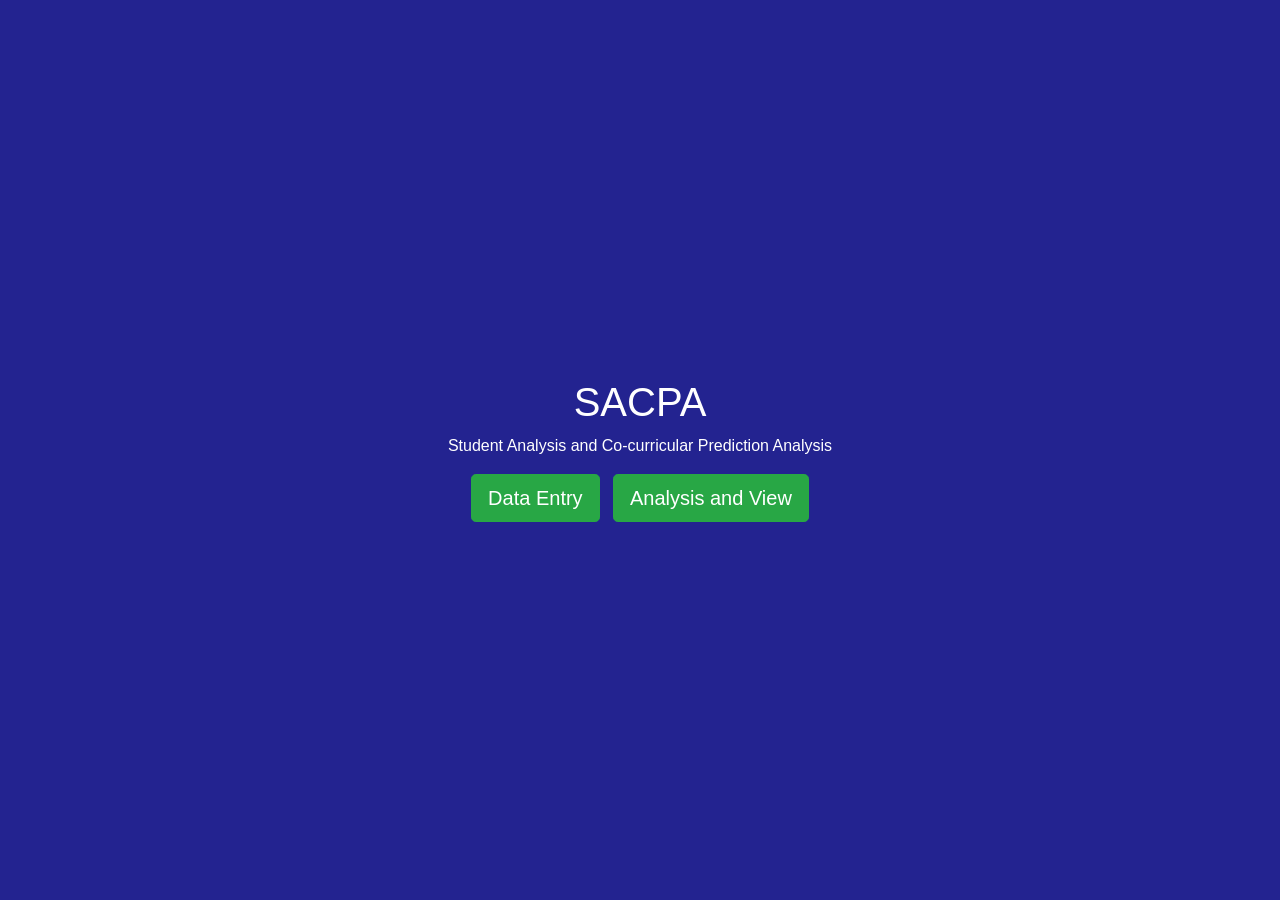
==== index.html @ 422042eb "Add files via upload" ====
<!DOCTYPE html>
<html>
<head>
	<title>Index</title>
	<title>SACPA 1.0</title>
	<meta charset="utf-8">
	<meta name="viewport" content="width=device-width, initial-scale=1">
	<link rel="stylesheet" href="https://maxcdn.bootstrapcdn.com/bootstrap/4.1.3/css/bootstrap.min.css">
	<script src="https://ajax.googleapis.com/ajax/libs/jquery/3.3.1/jquery.min.js"></script>
	<script src="https://cdnjs.cloudflare.com/ajax/libs/popper.js/1.14.3/umd/popper.min.js"></script>
	<script src="https://maxcdn.bootstrapcdn.com/bootstrap/4.1.3/js/bootstrap.min.js"></script>

	<style type="text/css">
	.jumbotron {
		background-color: #232390;
		color: #fff;
		padding: 100px 25px;
		min-height: 100%;  /* Fallback for browsers do NOT support vh unit */
		min-height: 100vh; /* These two lines are counted as one 🙂       */
		display: flex;
		align-items: center;
	}

	.input-group
	{
		
		margin-right: auto;
		margin-left: auto;
	}

</style>
</head>

<body>
	<div class="jumbotron text-center m-0 rounded-0">
		<div class="container">
			<h1>SACPA</h1> 
			<p>Student Analysis and Co-curricular Prediction Analysis</p> 
			<form class="form-inline">
				<div class="input-group">
					<button type="button" onclick="location.href='data_entry.html';" class="btn btn-success btn-lg" >Data Entry</button>
					&nbsp &nbsp
					<button type="button" onclick="location.href='analysis_page.html';" class="btn btn-success btn-lg" >Analysis and View</button>
				</div>
			</form>
		</div>
	</div>

</body>

</html>
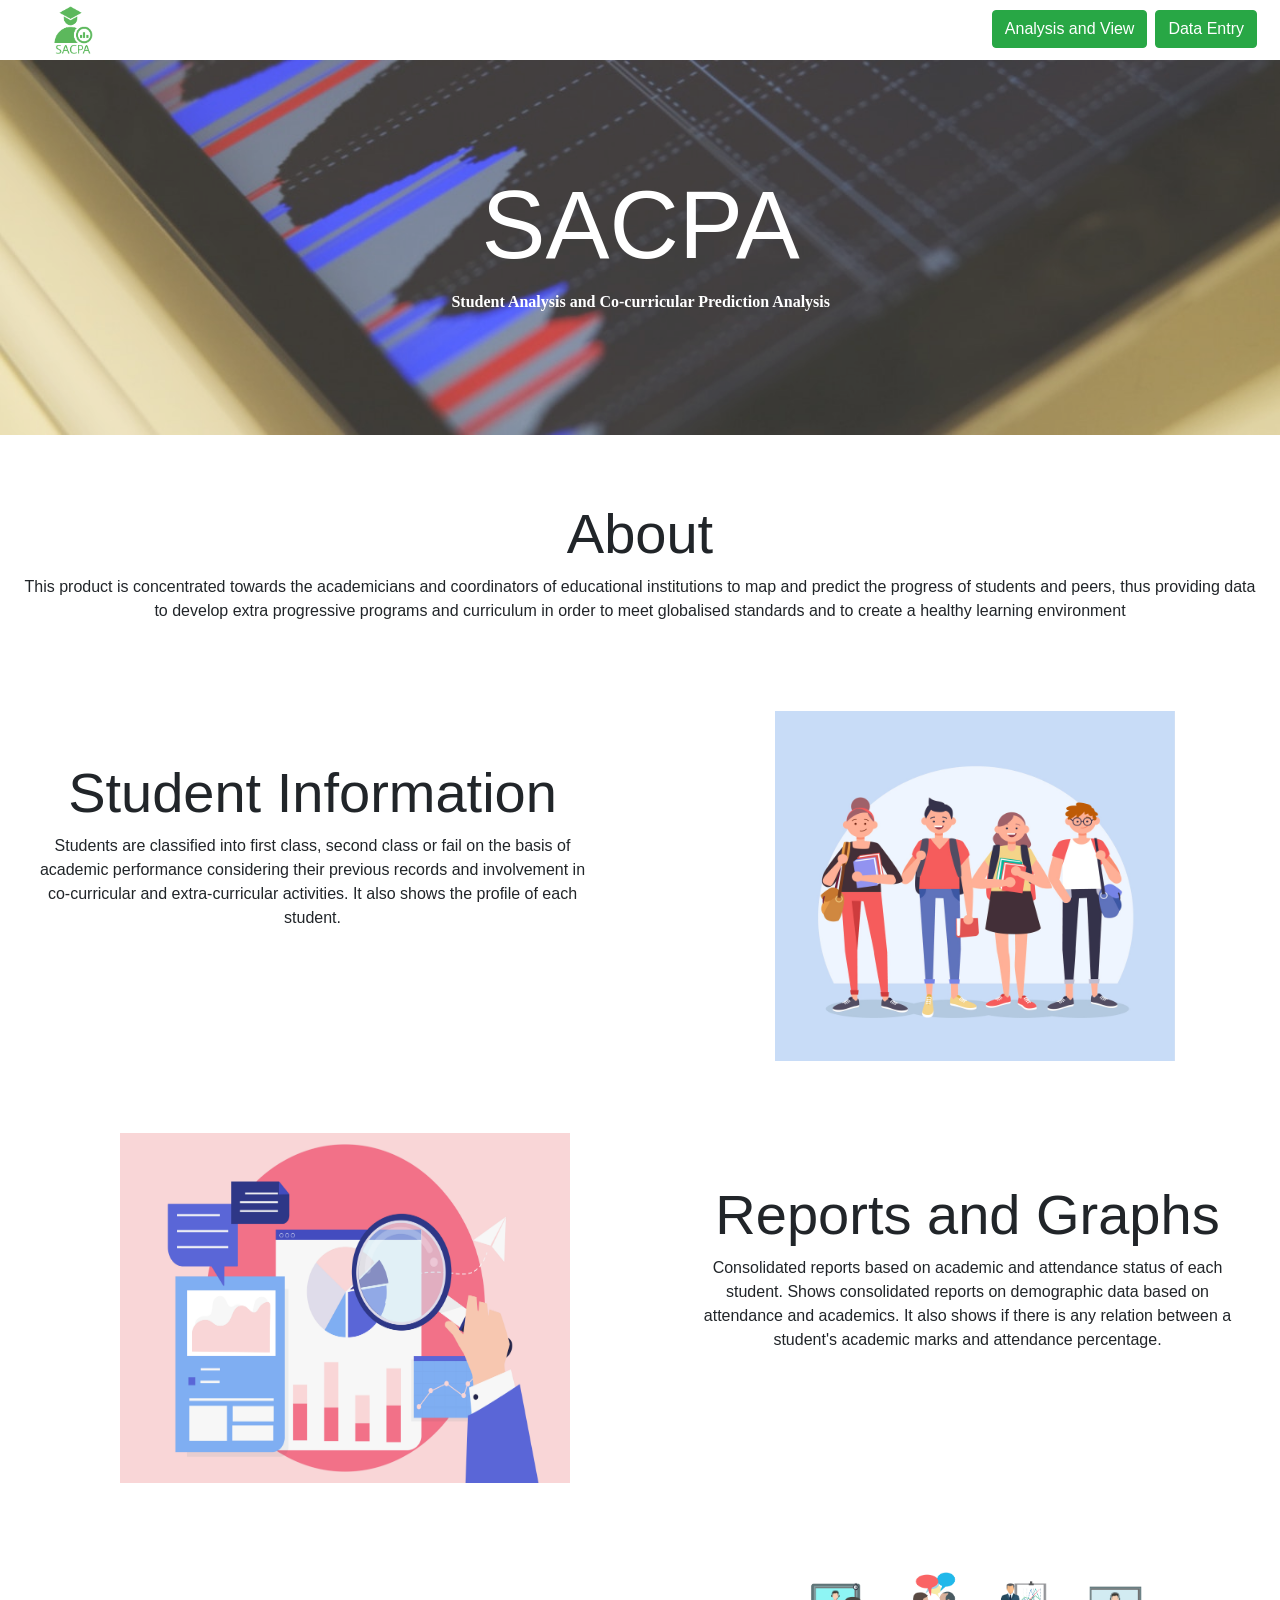
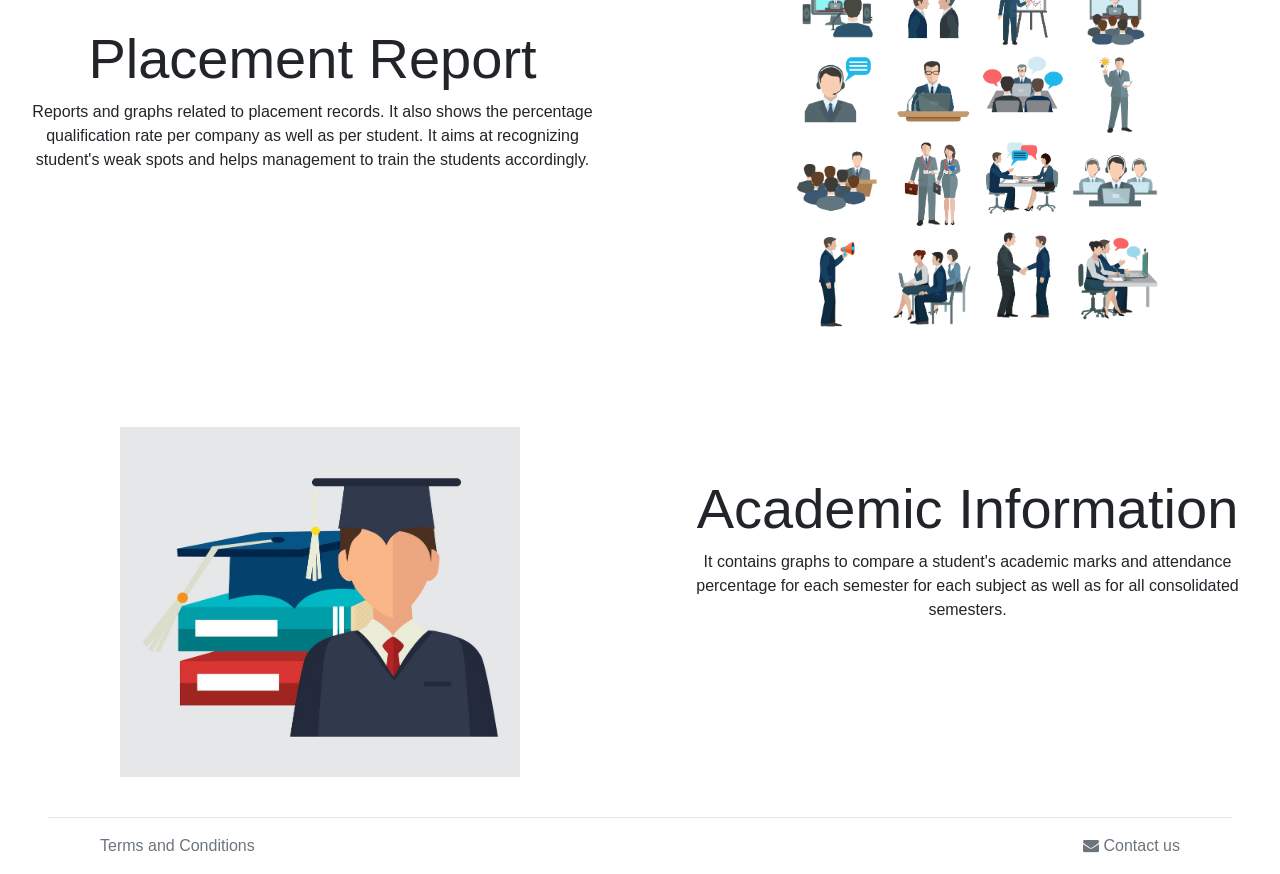
==== commit 6ed300e1: "Add files via upload" ====
--- a/index.html
+++ b/index.html
@@ -1,51 +1,127 @@
 <!DOCTYPE html>
 <html>
 <head>
-	<title>Index</title>
-	<title>SACPA 1.0</title>
+	<title>Home Page</title>
 	<meta charset="utf-8">
 	<meta name="viewport" content="width=device-width, initial-scale=1">
 	<link rel="stylesheet" href="https://maxcdn.bootstrapcdn.com/bootstrap/4.1.3/css/bootstrap.min.css">
+	<!-- <link href="//netdna.bootstrapcdn.com/bootstrap/3.0.0/css/bootstrap-glyphicons.css" rel="stylesheet"> -->
+	<link rel="stylesheet" href="https://cdnjs.cloudflare.com/ajax/libs/font-awesome/4.7.0/css/font-awesome.min.css">
+
 	<script src="https://ajax.googleapis.com/ajax/libs/jquery/3.3.1/jquery.min.js"></script>
 	<script src="https://cdnjs.cloudflare.com/ajax/libs/popper.js/1.14.3/umd/popper.min.js"></script>
 	<script src="https://maxcdn.bootstrapcdn.com/bootstrap/4.1.3/js/bootstrap.min.js"></script>
-
 	<style type="text/css">
-	.jumbotron {
-		background-color: #232390;
-		color: #fff;
-		padding: 100px 25px;
-		min-height: 100%;  /* Fallback for browsers do NOT support vh unit */
-		min-height: 100vh; /* These two lines are counted as one 🙂       */
-		display: flex;
-		align-items: center;
+	.sticky-offset
+	{
+		top: 56px;
 	}
 
-	.input-group
+	.about
 	{
-		
-		margin-right: auto;
-		margin-left: auto;
+		position: relative;
 	}
 
+	.text-block
+	{
+		position: absolute;
+		bottom: 20px;
+		right: 20px;
+		/*background-color: #262626;*/
+		color: white;
+		padding-left: 20px;
+		padding-right: 430px;
+		padding-bottom: 150px;
+		text-align: center;
+
+	}
 </style>
 </head>
 
 <body>
-	<div class="jumbotron text-center m-0 rounded-0">
-		<div class="container">
-			<h1>SACPA</h1> 
-			<p>Student Analysis and Co-curricular Prediction Analysis</p> 
-			<form class="form-inline">
-				<div class="input-group">
-					<button type="button" onclick="location.href='data_entry.html';" class="btn btn-success btn-lg" >Data Entry</button>
-					&nbsp &nbsp
-					<button type="button" onclick="location.href='analysis_page.html';" class="btn btn-success btn-lg" >Analysis and View</button>
+	<div class="container-fluid" style="overflow-y: hidden; overflow-x: hidden; padding-bottom: 0px; padding-top: 0px; padding-left: 0px; padding-right: 0px;">
+		<nav class="navbar navbar-expand-lg justify-content-between sticky-top sticky-offset shadow-sm p-1" style="position: fixed;width: 100%;top: 0; background-color: #ffffff;">
+			
+				<div class="navbar-header col-md-6">
+					<a href="index.html">
+						<img src="logo_green.png" alt="SACPA" height="50px"/>
+					</a>
 				</div>
-			</form>
+				<div class="col-md-6">
+					<button type="button" class="btn btn-success m-1" style="float: right;" onclick="location.href='data_entry.html';">Data Entry</button> 
+					<button type="button" class="btn btn-success m-1" style="float: right;" onclick="location.href='analysis_page.html';">Analysis and View</button>
+				</div>
+			
+		</nav>
+		<div style="padding-top: 60px; height: 500px;" class="about">
+			<img src="stats.jpeg" alt="Cover Photo" style="width: 100%; vertical-align: middle; opacity: 0.8;">
+			<div class="text-block">
+				<h1 class="display-1"><strong>SACPA</strong></h1>
+				<p style="font-family: Georgia, serif;"><strong>Student Analysis and Co-curricular Prediction Analysis</strong></p>
+			</div>
+		</div>
+		<!-- <br> -->
+
+		<div style="text-align: center;" class="pl-3 pr-3">
+			<h3 class="display-4">About</h3>
+			<p>This product is concentrated towards the academicians and coordinators of educational institutions to map and predict the progress of students and peers, thus providing data to develop extra progressive programs and curriculum in order to meet globalised standards and to create a healthy learning environment</p>
+		</div>
+		<br><br><br>
+		
+		<div class="row">
+			<div class="col-md-6 p-5" style="text-align: center;">
+				<h4 class="display-4">Student Information</h4>
+				<p>Students are classified into first class, second class or fail on the basis of academic performance considering their previous records and involvement in co-curricular and extra-curricular activities. It also shows the profile of each student.</p>
+			</div>
+			<div class="col-md-6">
+				<img src="homepage_student.jpg" class="shadow" style="width: 400px; height: 350px; margin-left: 120px;">
+			</div>
+		</div>
+		<!-- <hr> -->
+		<br><br><br>
+		<div class="row">
+			<div class="col-md-6">
+				<img src="reports.jpg" class="shadow" style="width: 450px; height: 350px; margin-left: 120px;">
+			</div>
+			<div class="col-md-6 p-5" style="text-align: center;">
+				<h4 class="display-4">Reports and Graphs</h4>
+				<p>Consolidated reports based on academic and attendance status of each student. Shows consolidated reports on demographic data based on attendance and academics. It also shows if there is any relation between a student's academic marks and attendance percentage. </p>
+			</div>
+		</div>
+		<!-- <hr> -->
+		<br><br><br>
+		<div class="row">
+			<div class="col-md-6" style="text-align: center;padding-top: 70px; padding-left: 30px; padding-right:30px ; padding-bottom:30px; ">
+				<h4 class="display-4">Placement Report</h4>
+				<p>Reports and graphs related to placement records. It also shows the percentage qualification rate per company as well as per student. It aims at recognizing student's weak spots and helps management to train the students accordingly.</p>
+			</div>
+			<div class="col-md-6">
+				<img src="homepage_placement.jpg" class="shadow" style="width: 400px; height: 400px; margin-left: 120px;">
+			</div>
+			
+		</div>
+		<!-- <hr> -->
+		<br><br><br>
+		<div class="row">
+			<div class="col-md-6">
+				<img src="academic.jpg" class="shadow" style="width: 400px; height: 350px; margin-left: 120px; ">
+			</div>
+			<div class="col-md-6 p-5" style="text-align: center; padding-top: 70px; padding-left: 30px; padding-right:30px ; padding-bottom:30px;">
+				<h4 class="display-4">Academic Information</h4>
+				<p>It contains graphs to compare a student's academic marks and attendance percentage for each semester for each subject as well as for all consolidated semesters.</p>
+			</div>
+		</div>
+		<br>
+		<hr class="ml-5 mr-5">
+		<div class="row" style="padding-left: 100px;">
+			<p class="text-muted col-md-6">Terms and Conditions</p>
+			<div class="col-md-6">
+				<p class="text-muted" style="float: right; padding-right: 100px;"><i class="fa fa-envelope"></i>&nbsp;Contact us</p>
+				<!-- <button type="button" class="btn btn-default btn-sm">
+          			<span class="glyphicon glyphicon-envelope"></span> Envelope 
+        		</button> -->
+			</div>
 		</div>
 	</div>
-
 </body>
-
 </html>
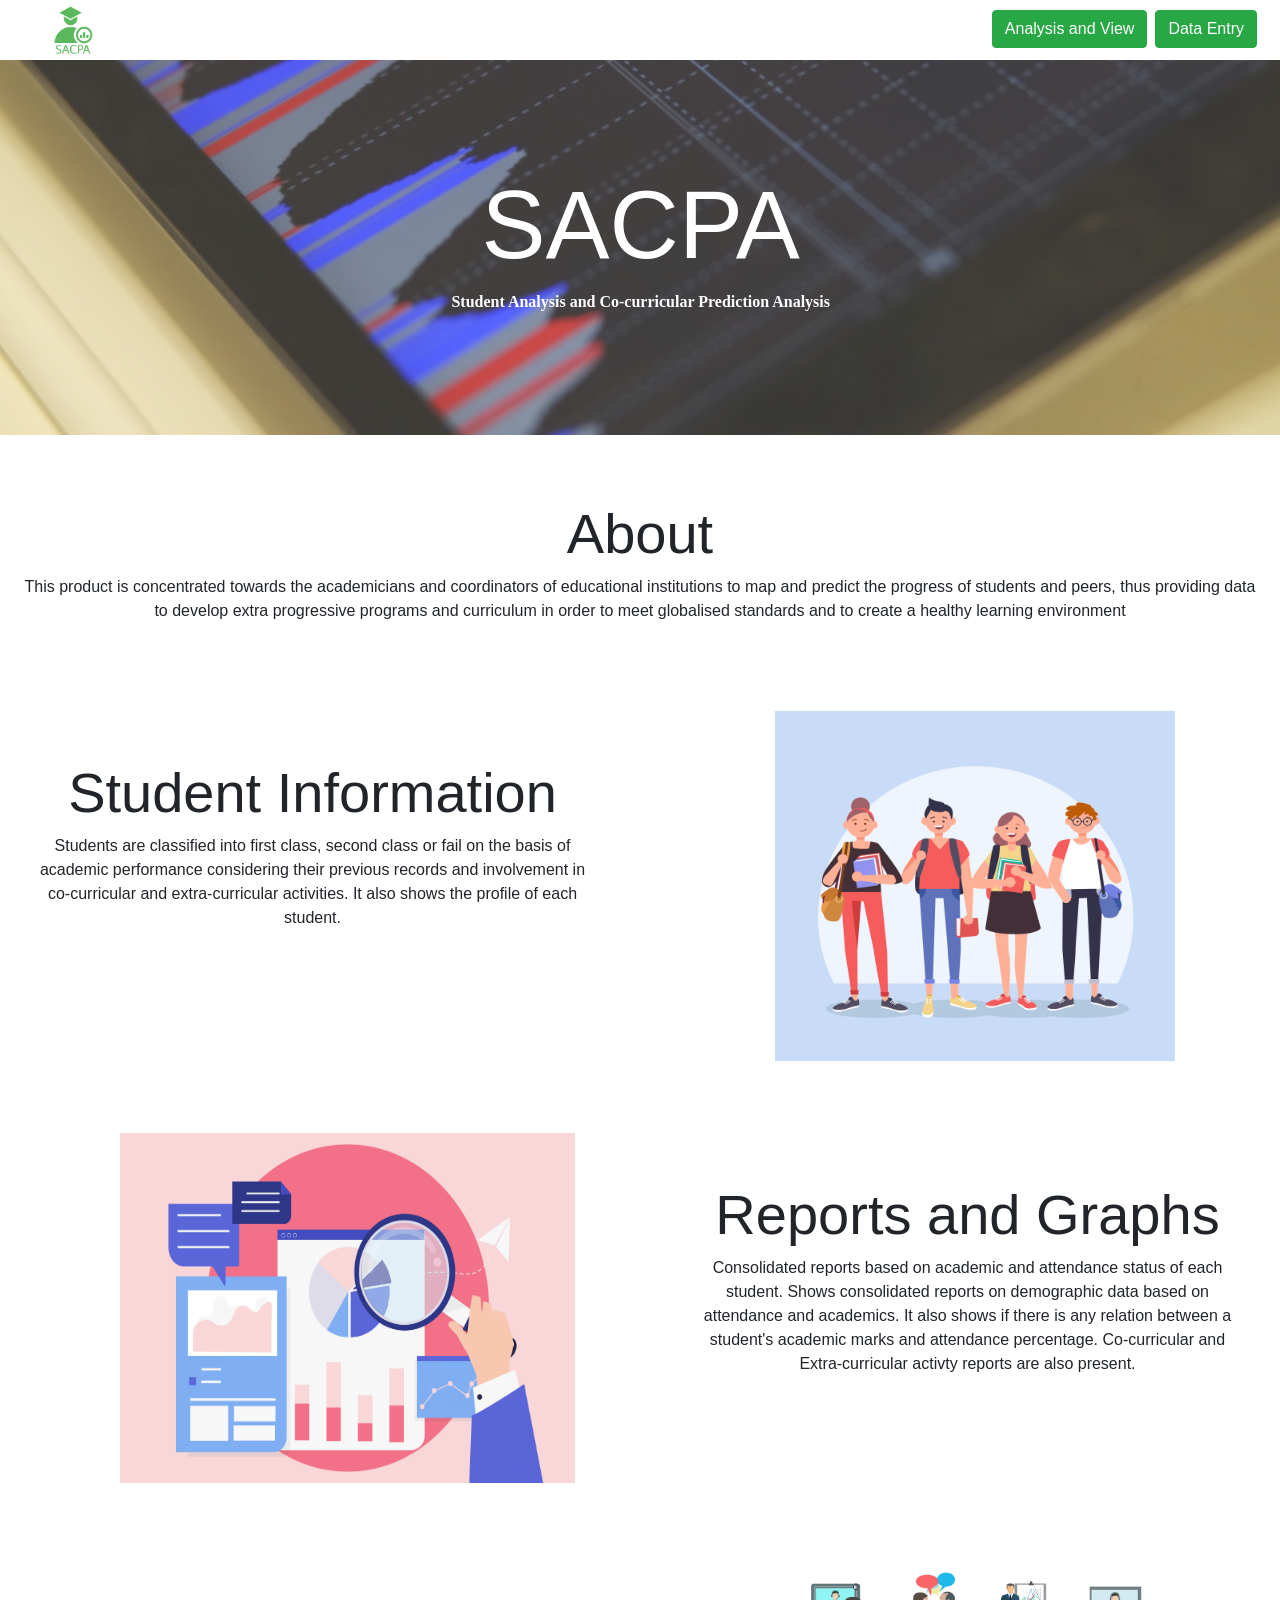
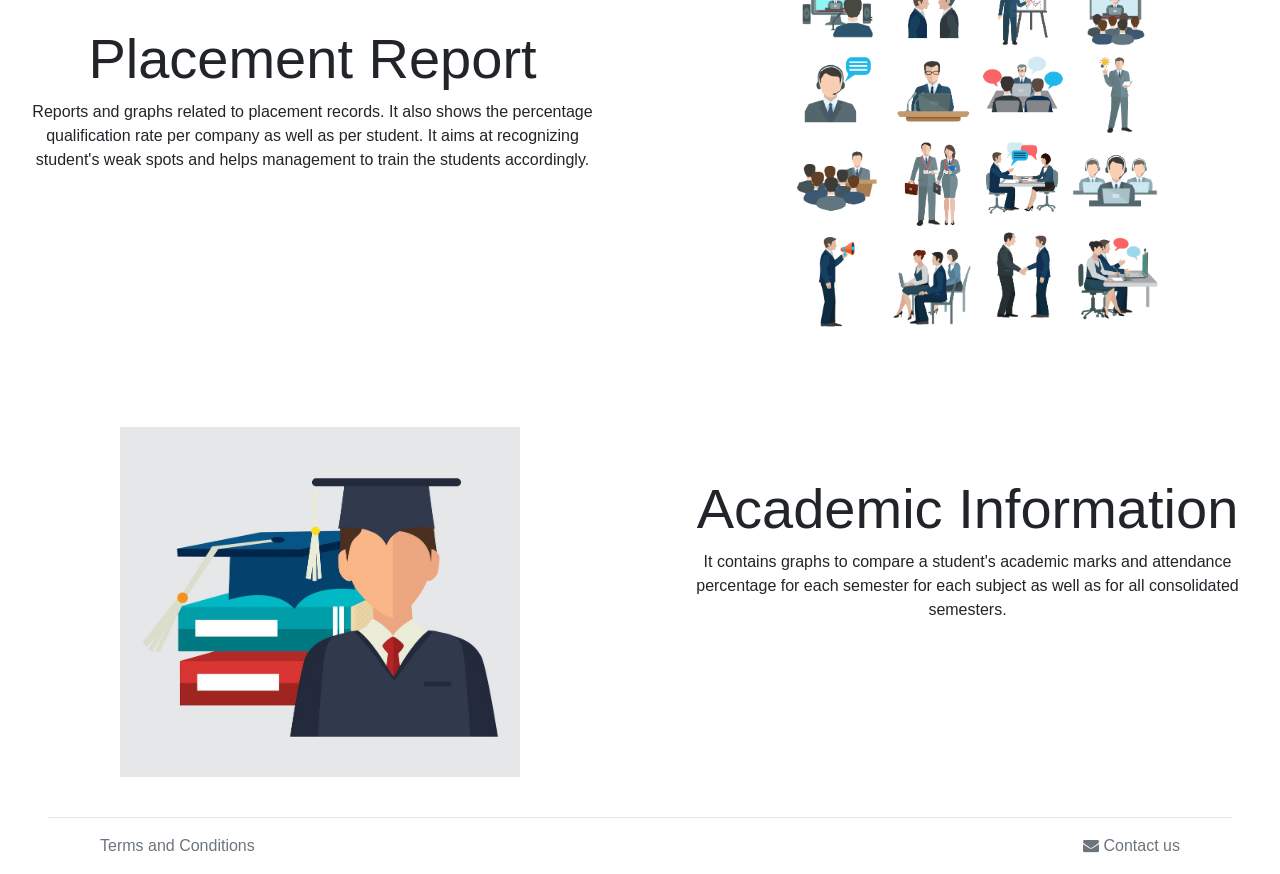
==== commit 62012225: "Add files via upload" ====
--- a/index.html
+++ b/index.html
@@ -81,11 +81,11 @@
 		<br><br><br>
 		<div class="row">
 			<div class="col-md-6">
-				<img src="reports.jpg" class="shadow" style="width: 450px; height: 350px; margin-left: 120px;">
+				<img src="reports.jpg" class="shadow" style="width: 455px; height: 350px; margin-left: 120px;">
 			</div>
 			<div class="col-md-6 p-5" style="text-align: center;">
 				<h4 class="display-4">Reports and Graphs</h4>
-				<p>Consolidated reports based on academic and attendance status of each student. Shows consolidated reports on demographic data based on attendance and academics. It also shows if there is any relation between a student's academic marks and attendance percentage. </p>
+				<p>Consolidated reports based on academic and attendance status of each student. Shows consolidated reports on demographic data based on attendance and academics. It also shows if there is any relation between a student's academic marks and attendance percentage. Co-curricular and Extra-curricular activty reports are also present. </p>
 			</div>
 		</div>
 		<!-- <hr> -->
